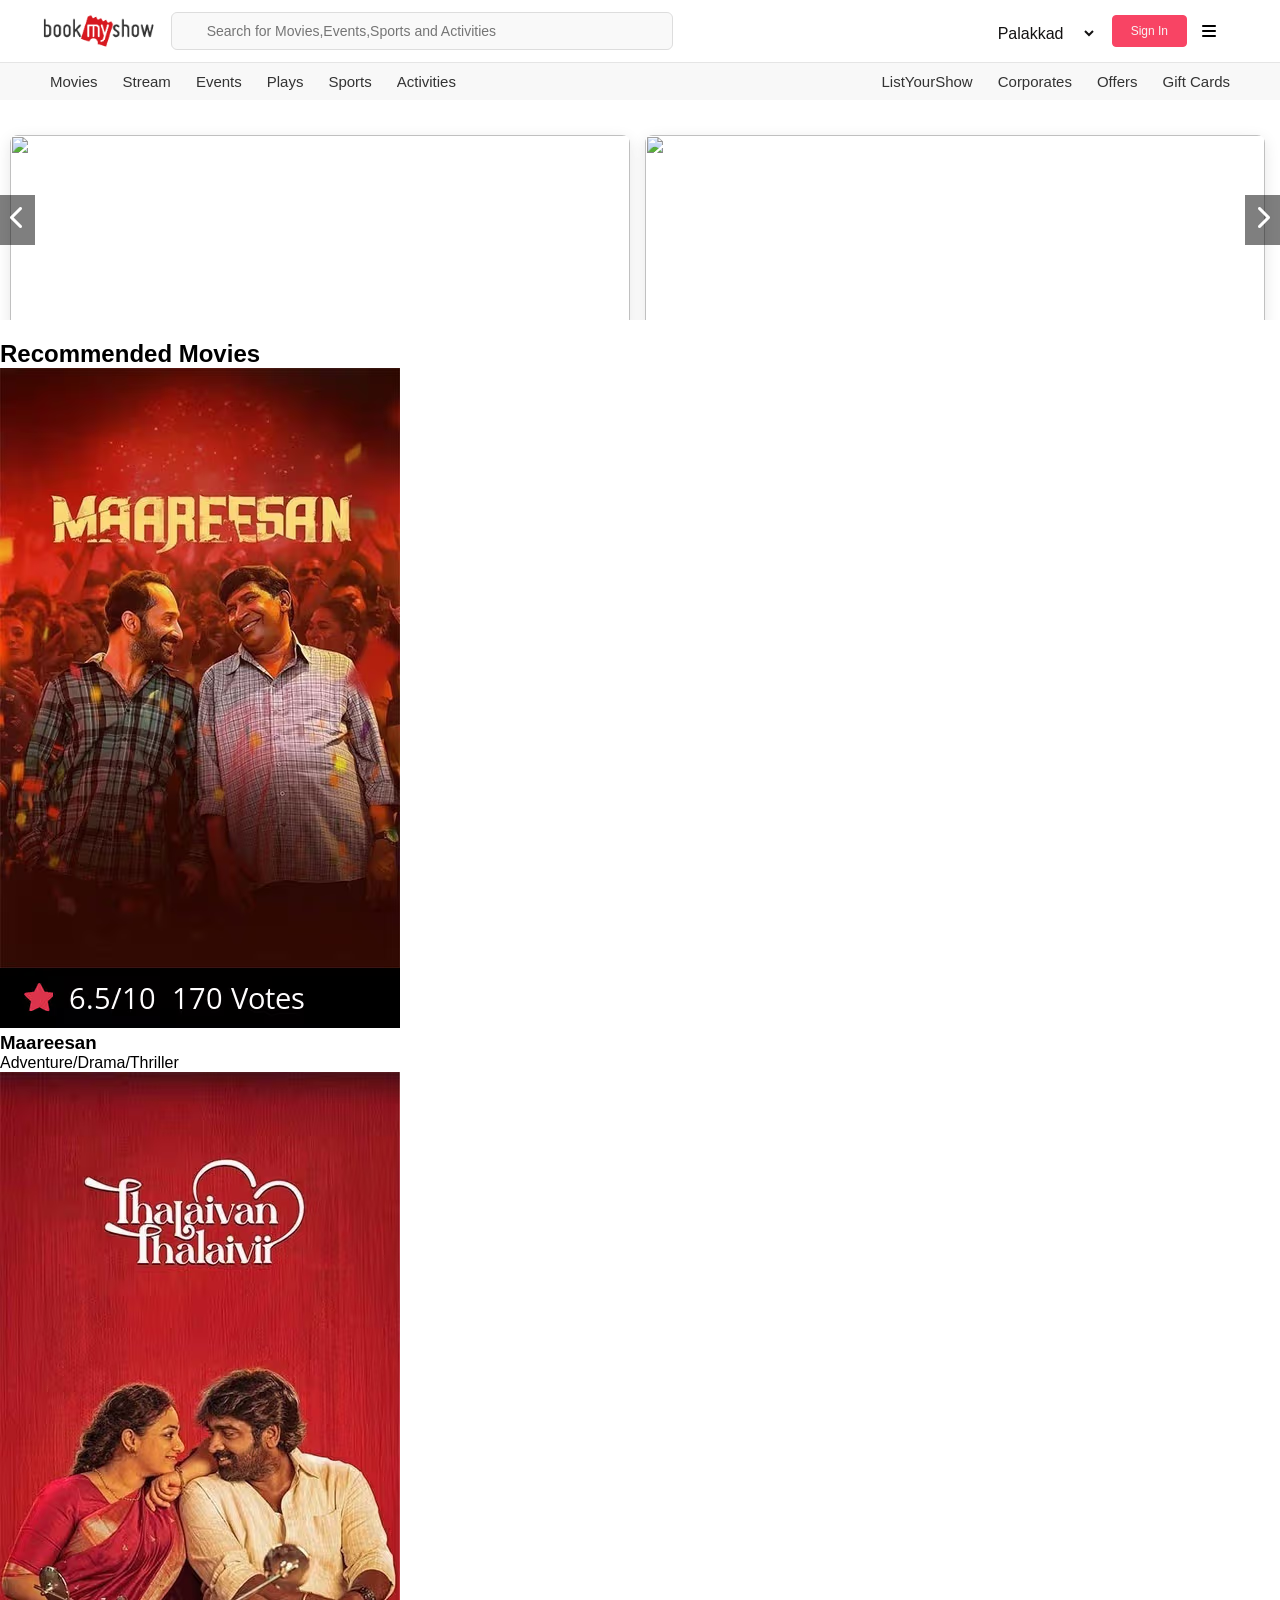
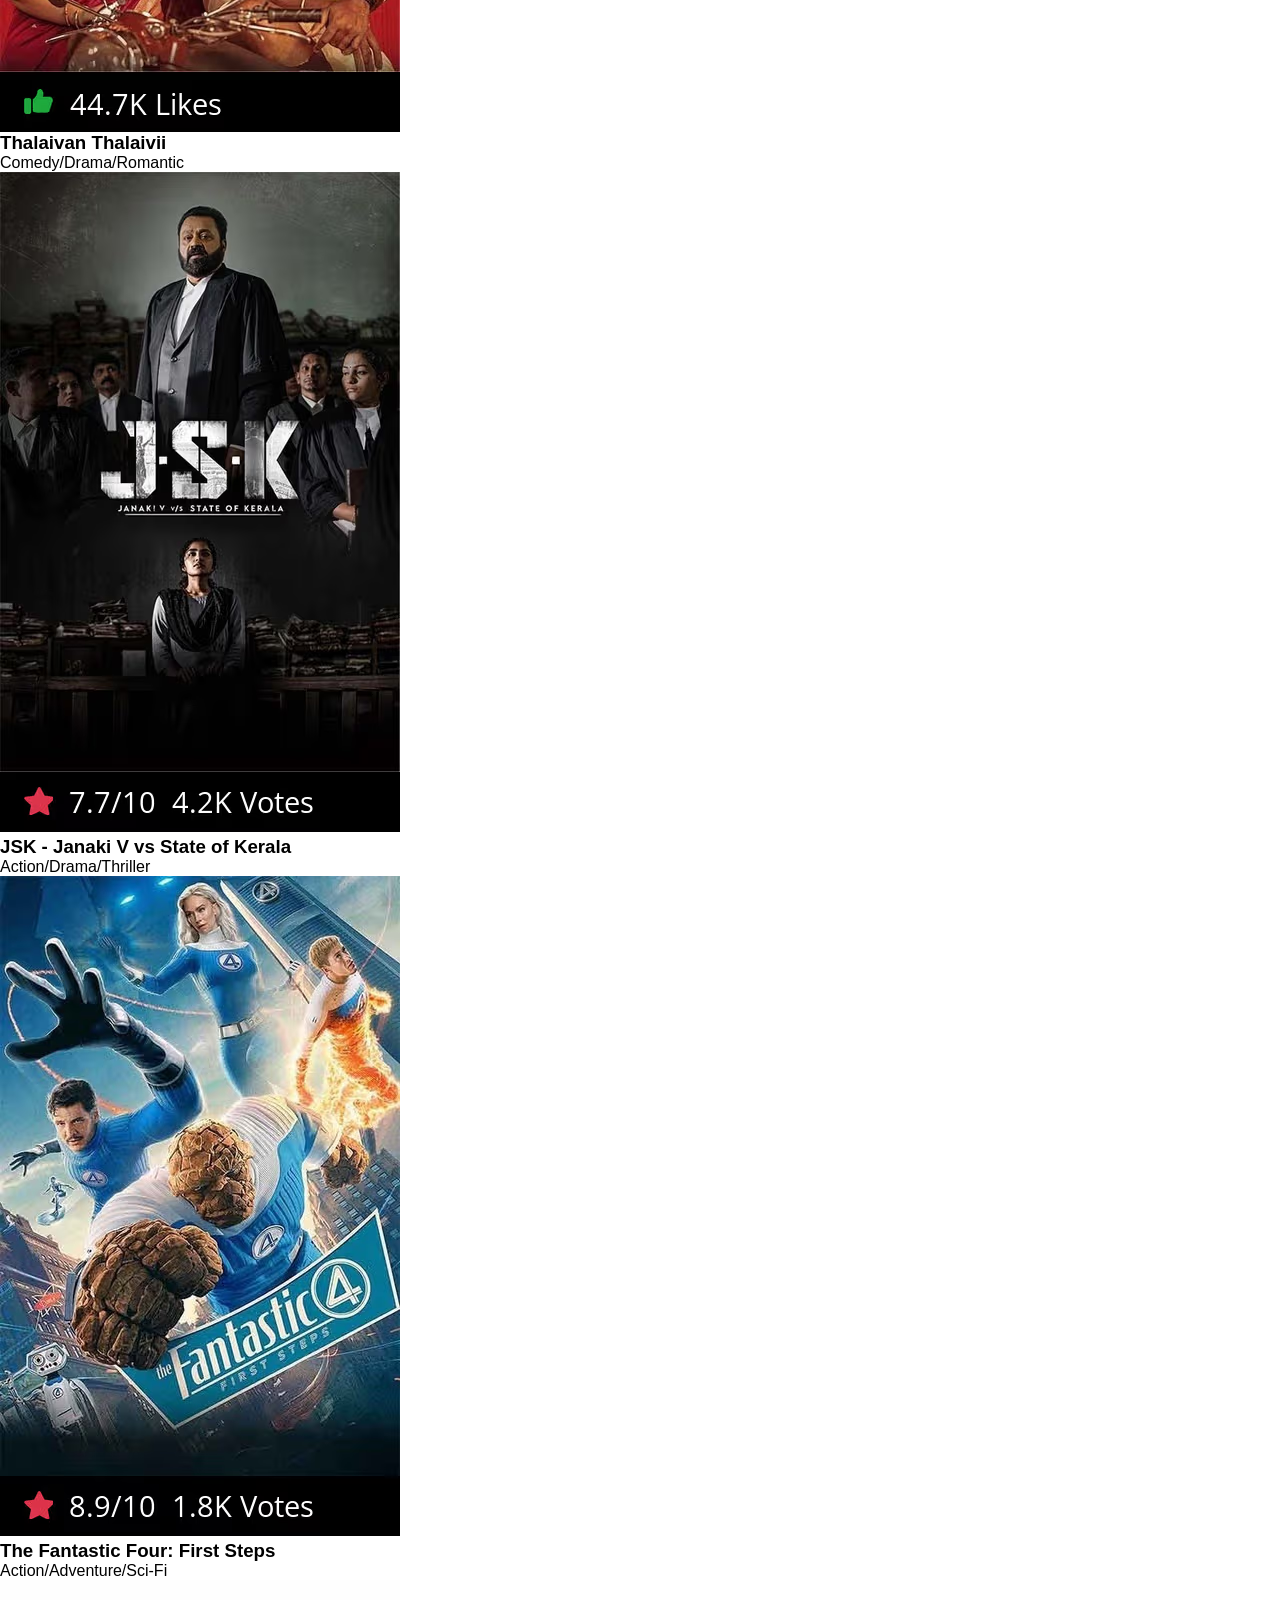
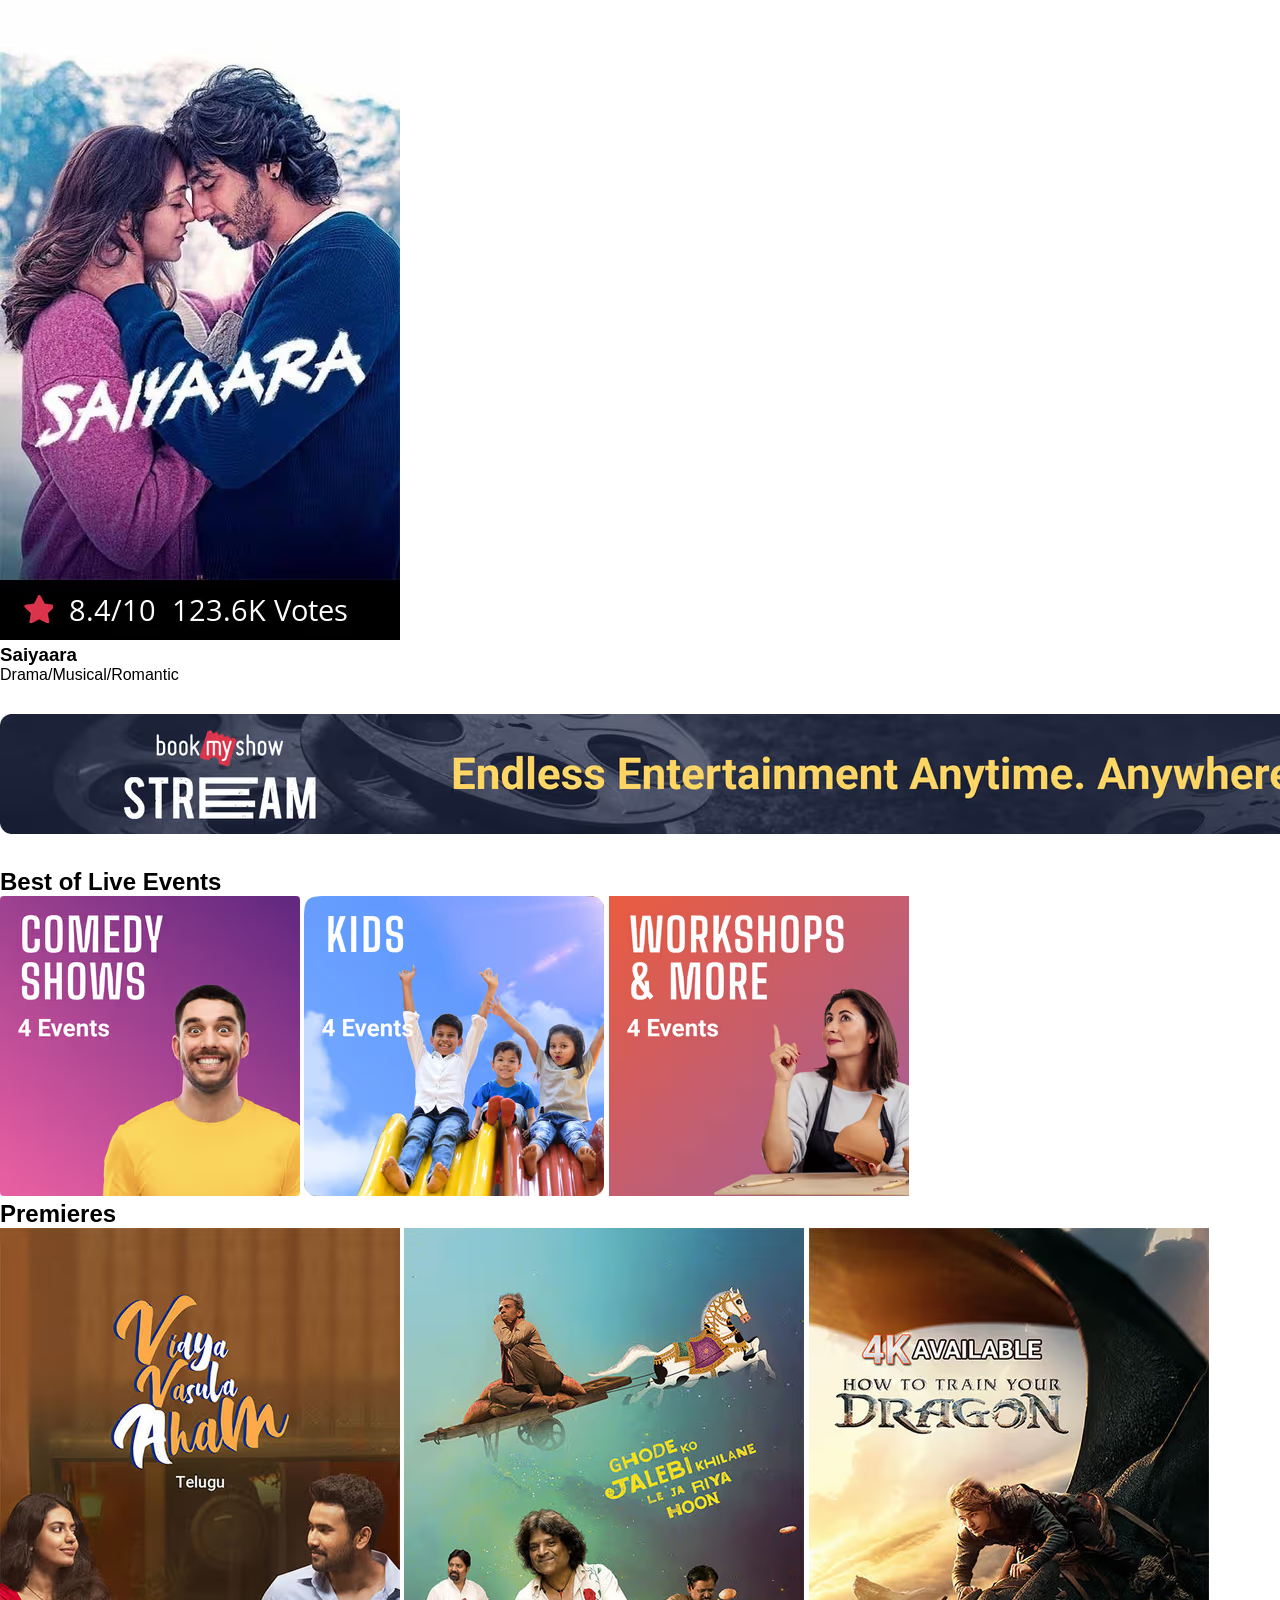
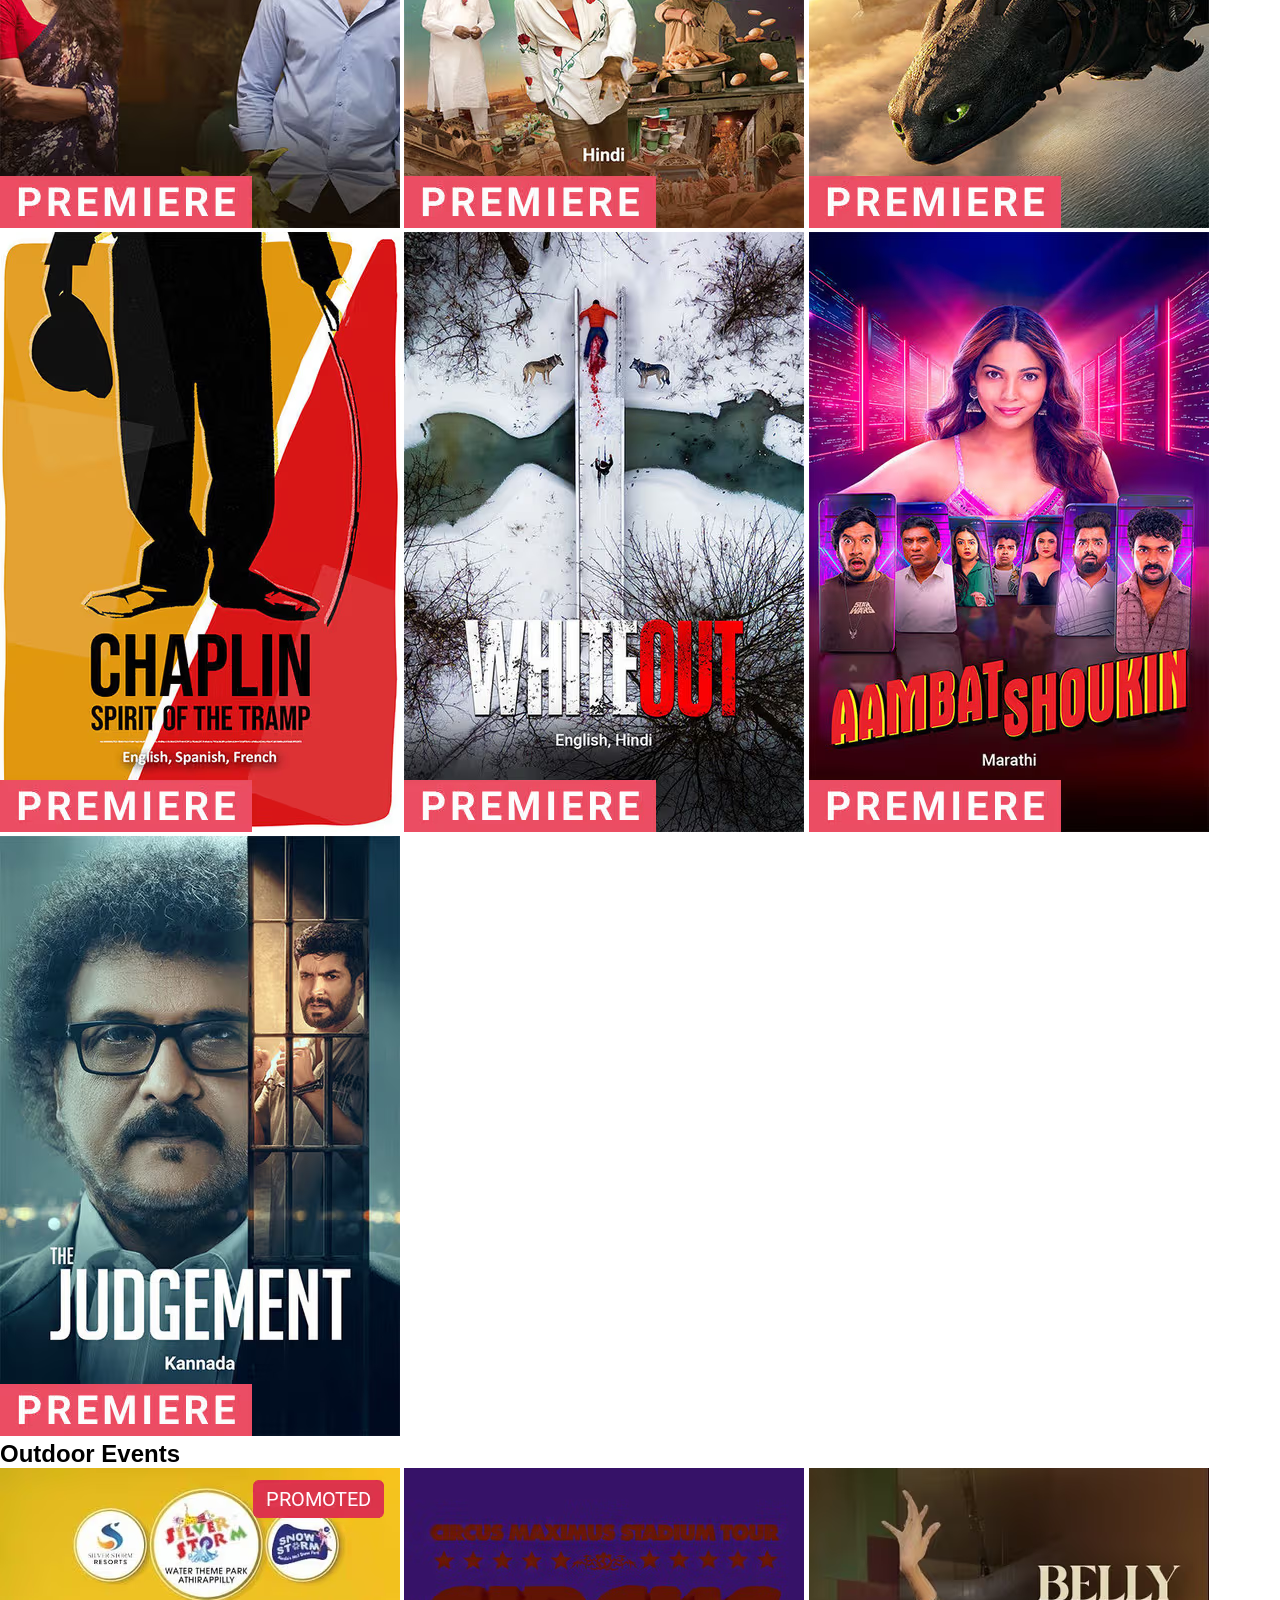
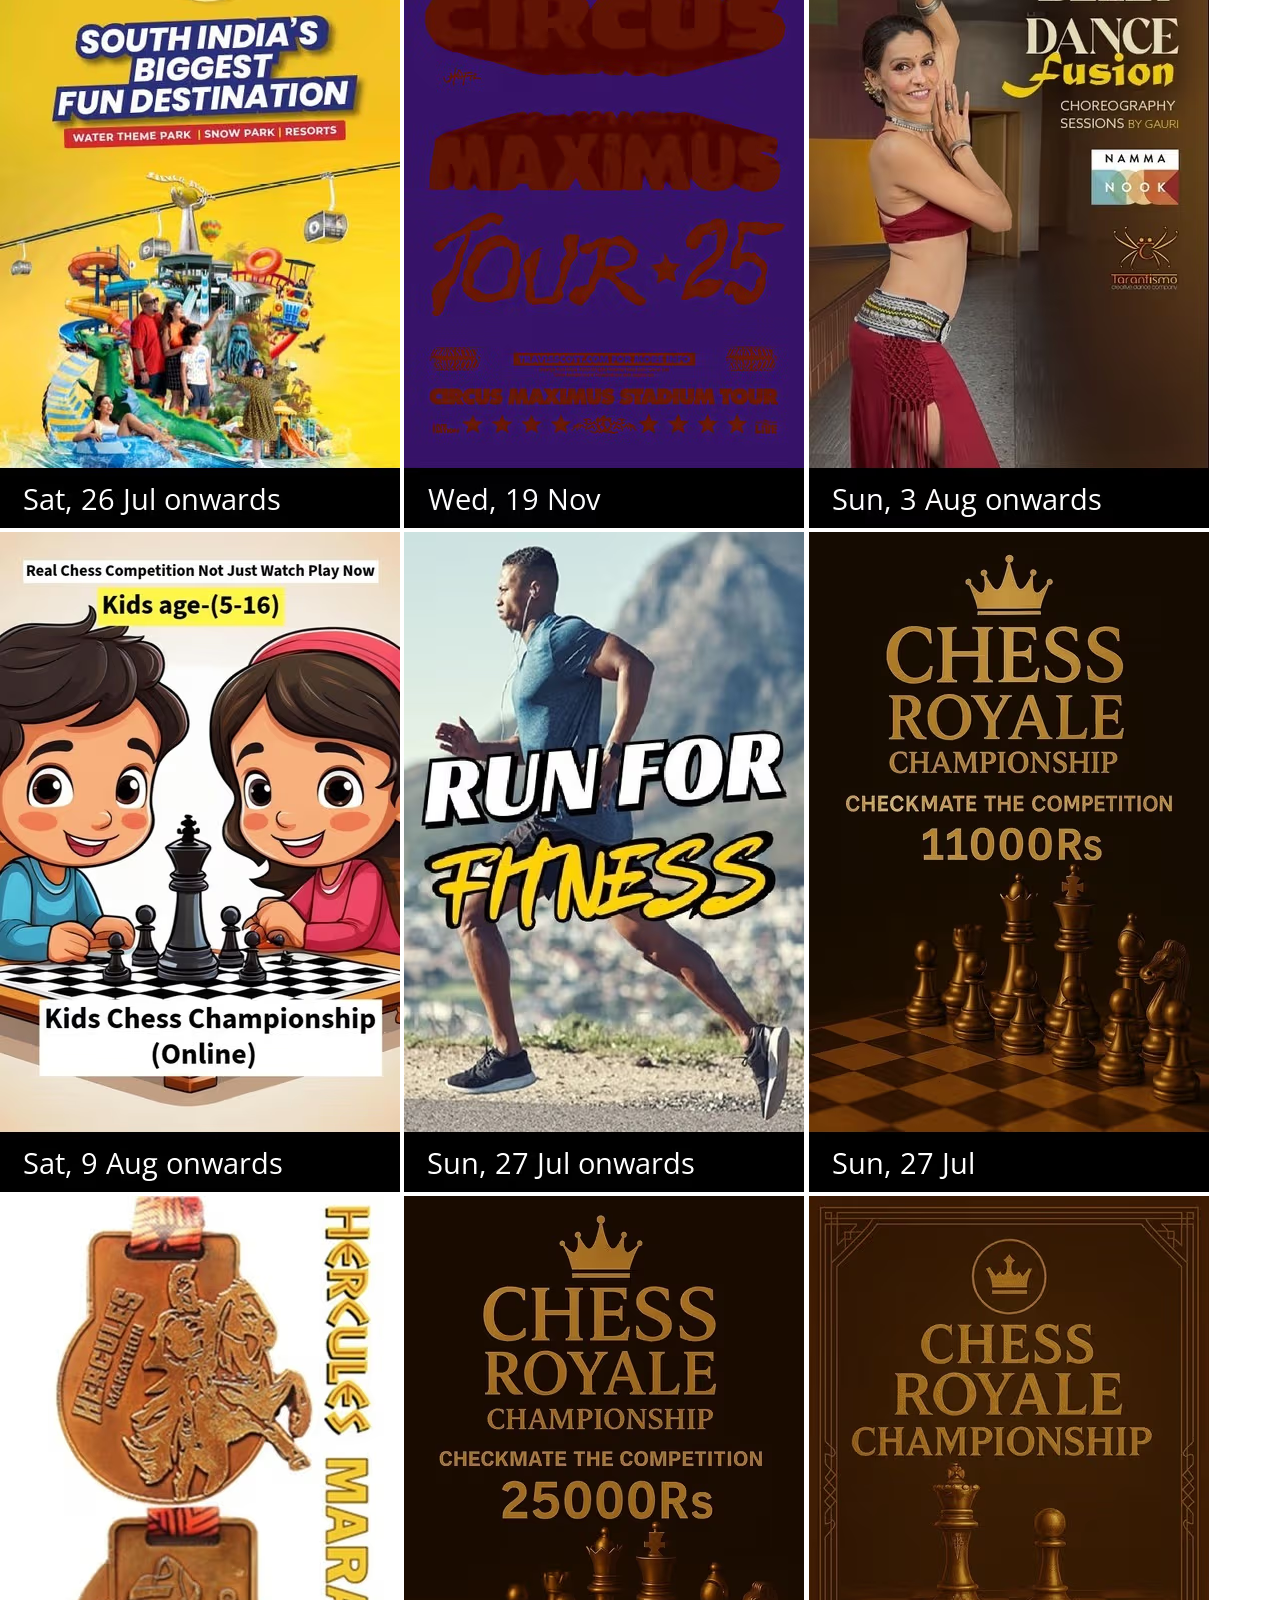
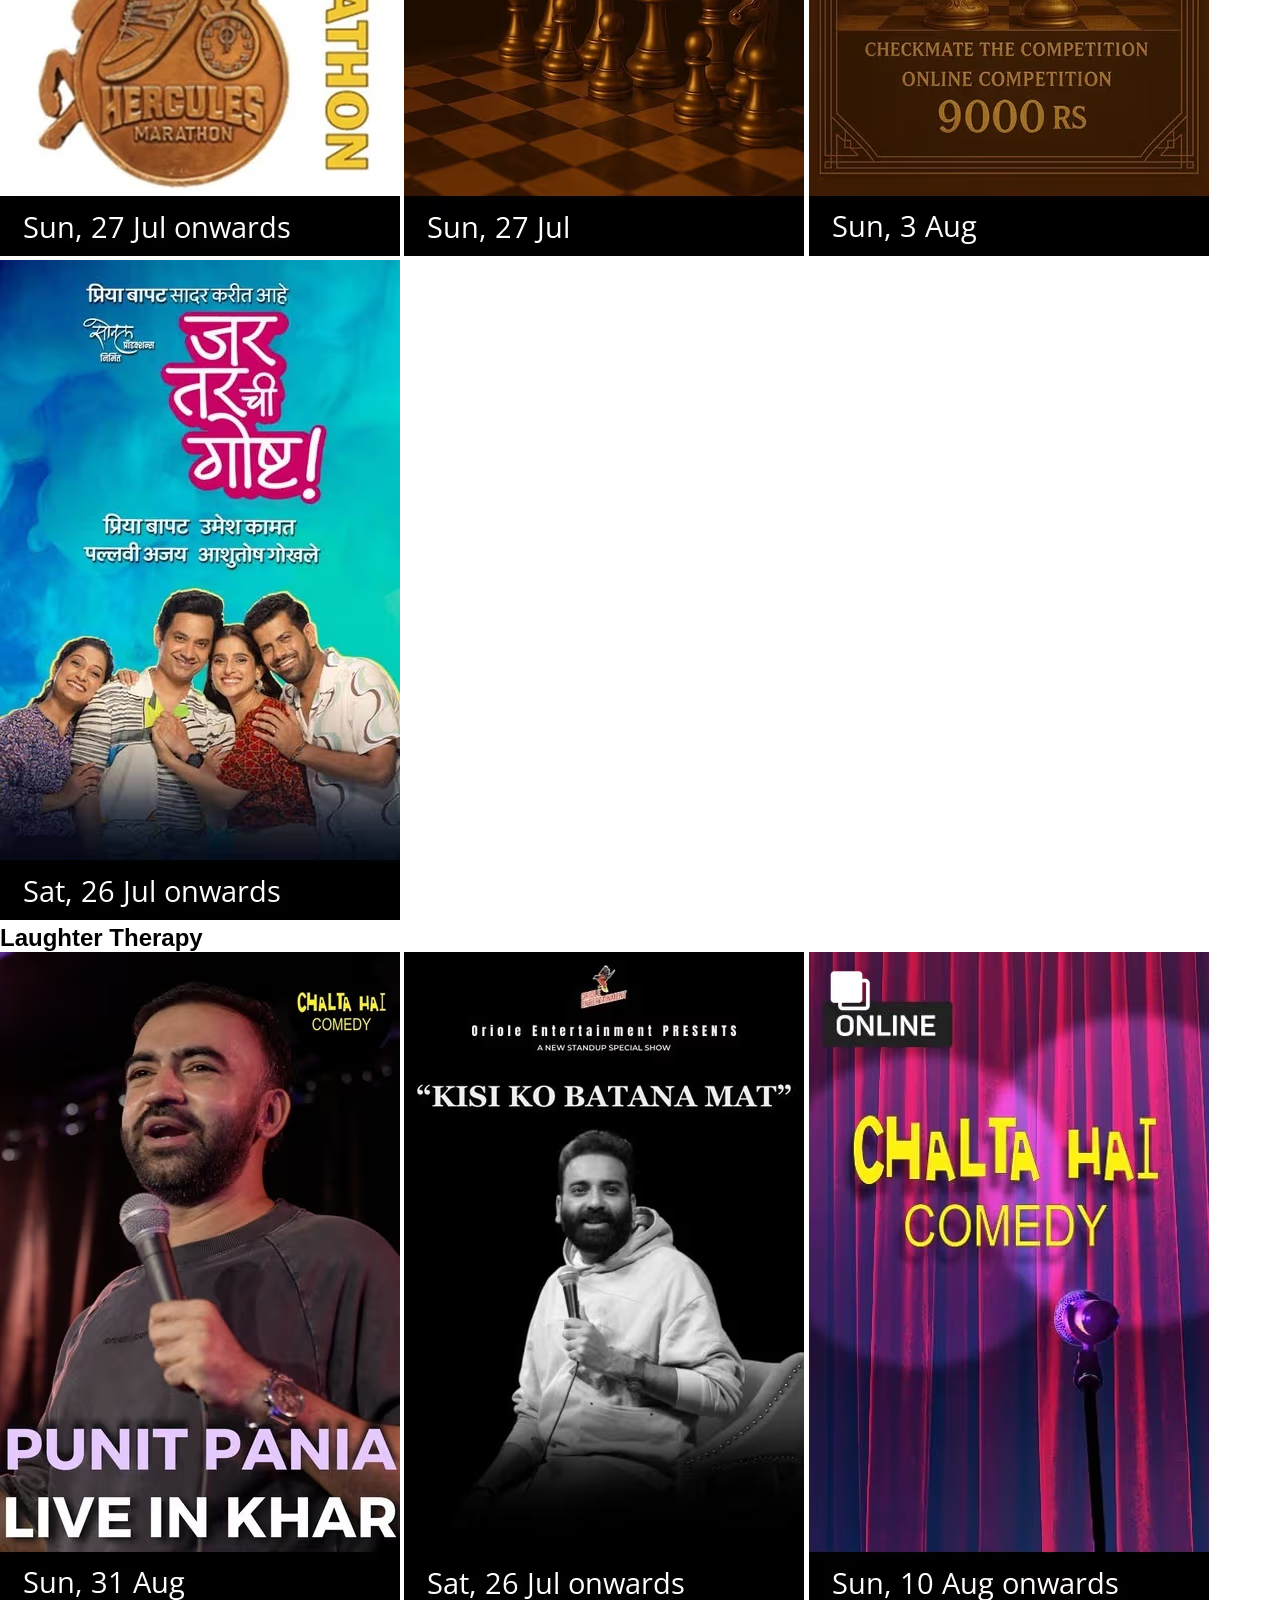
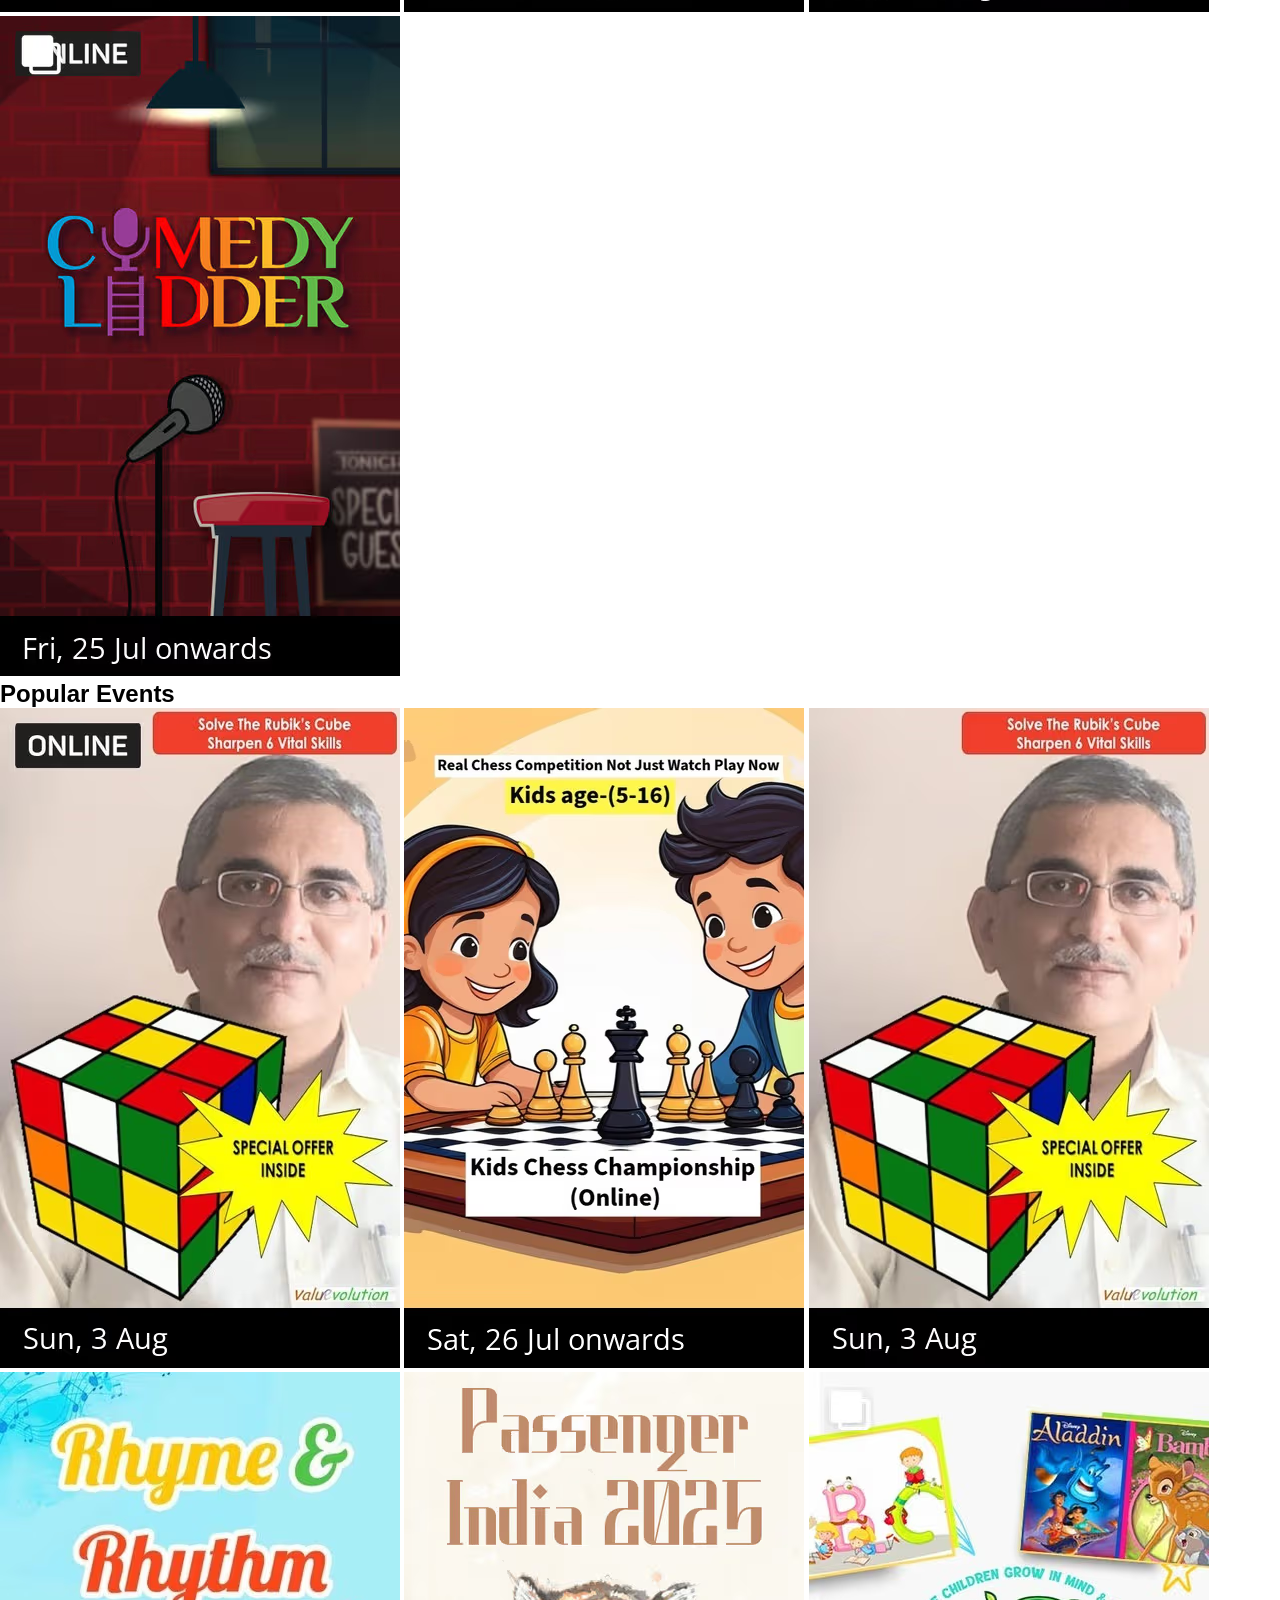
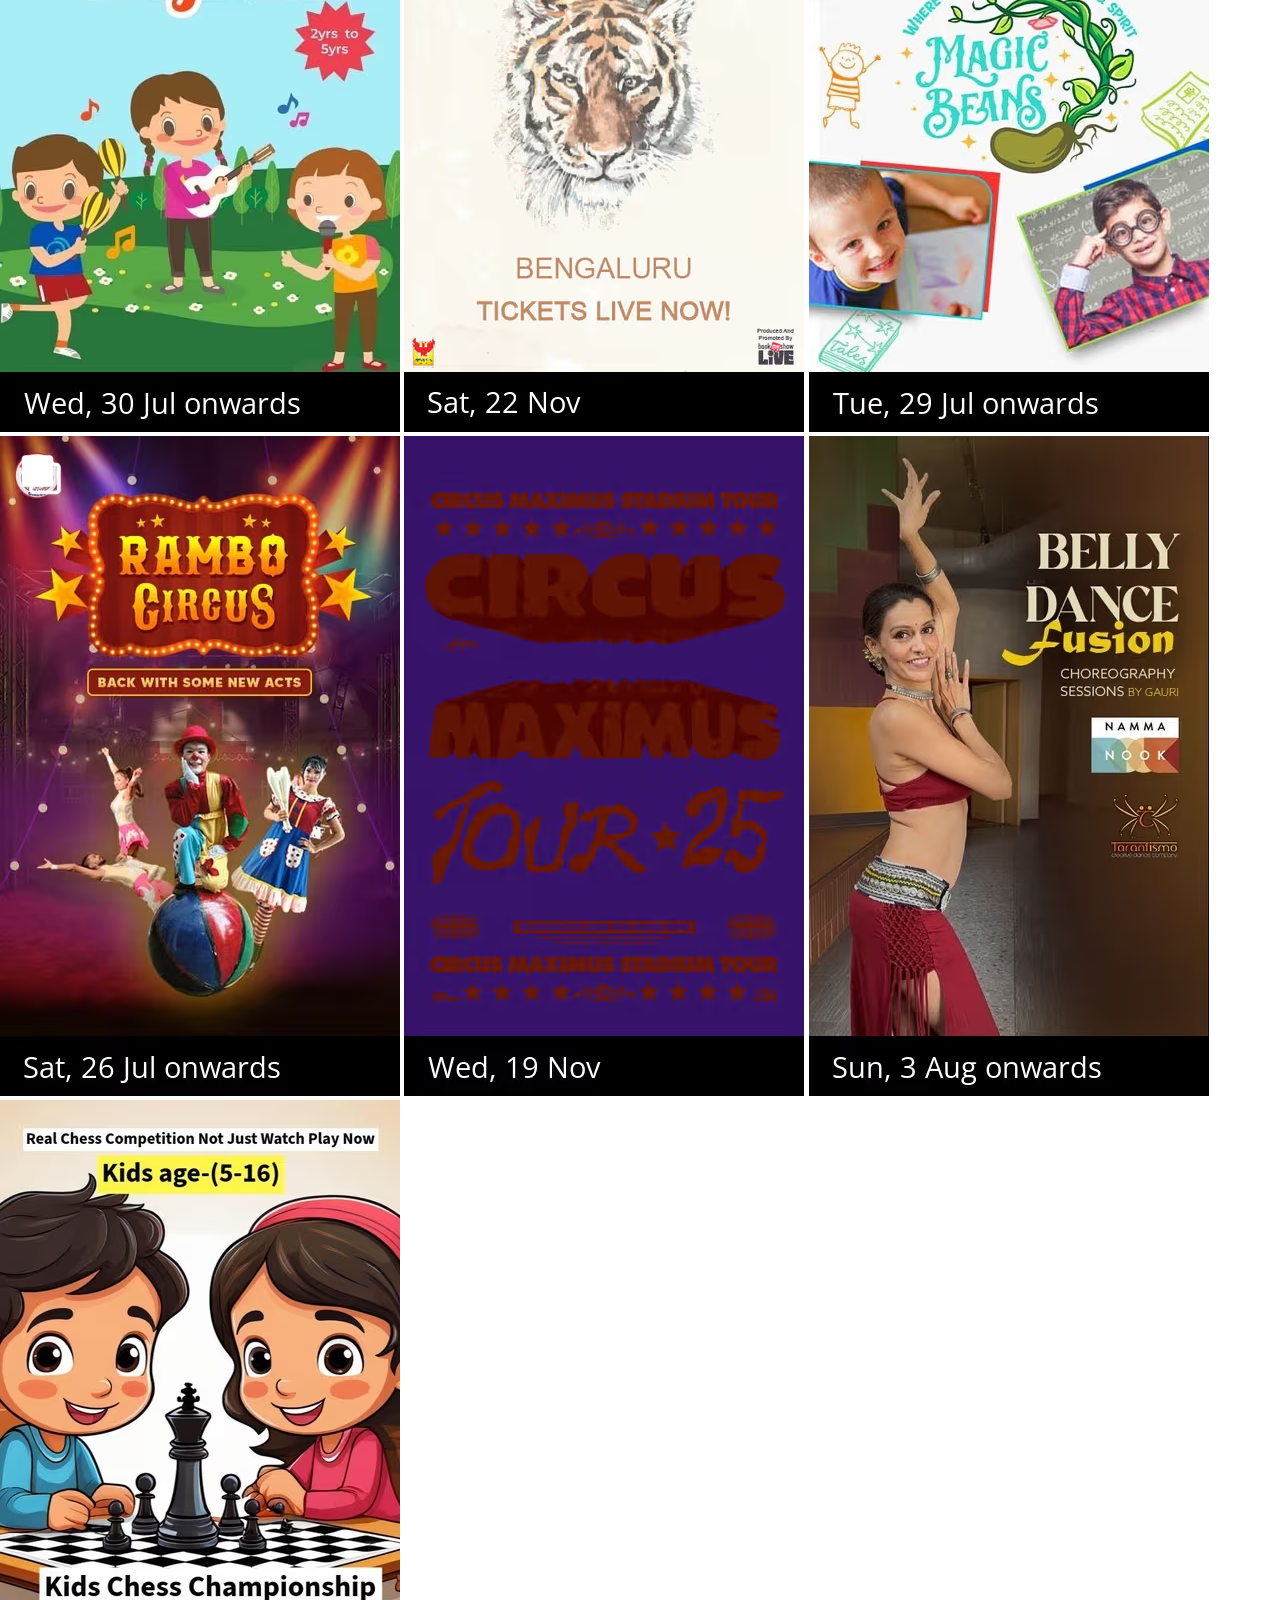
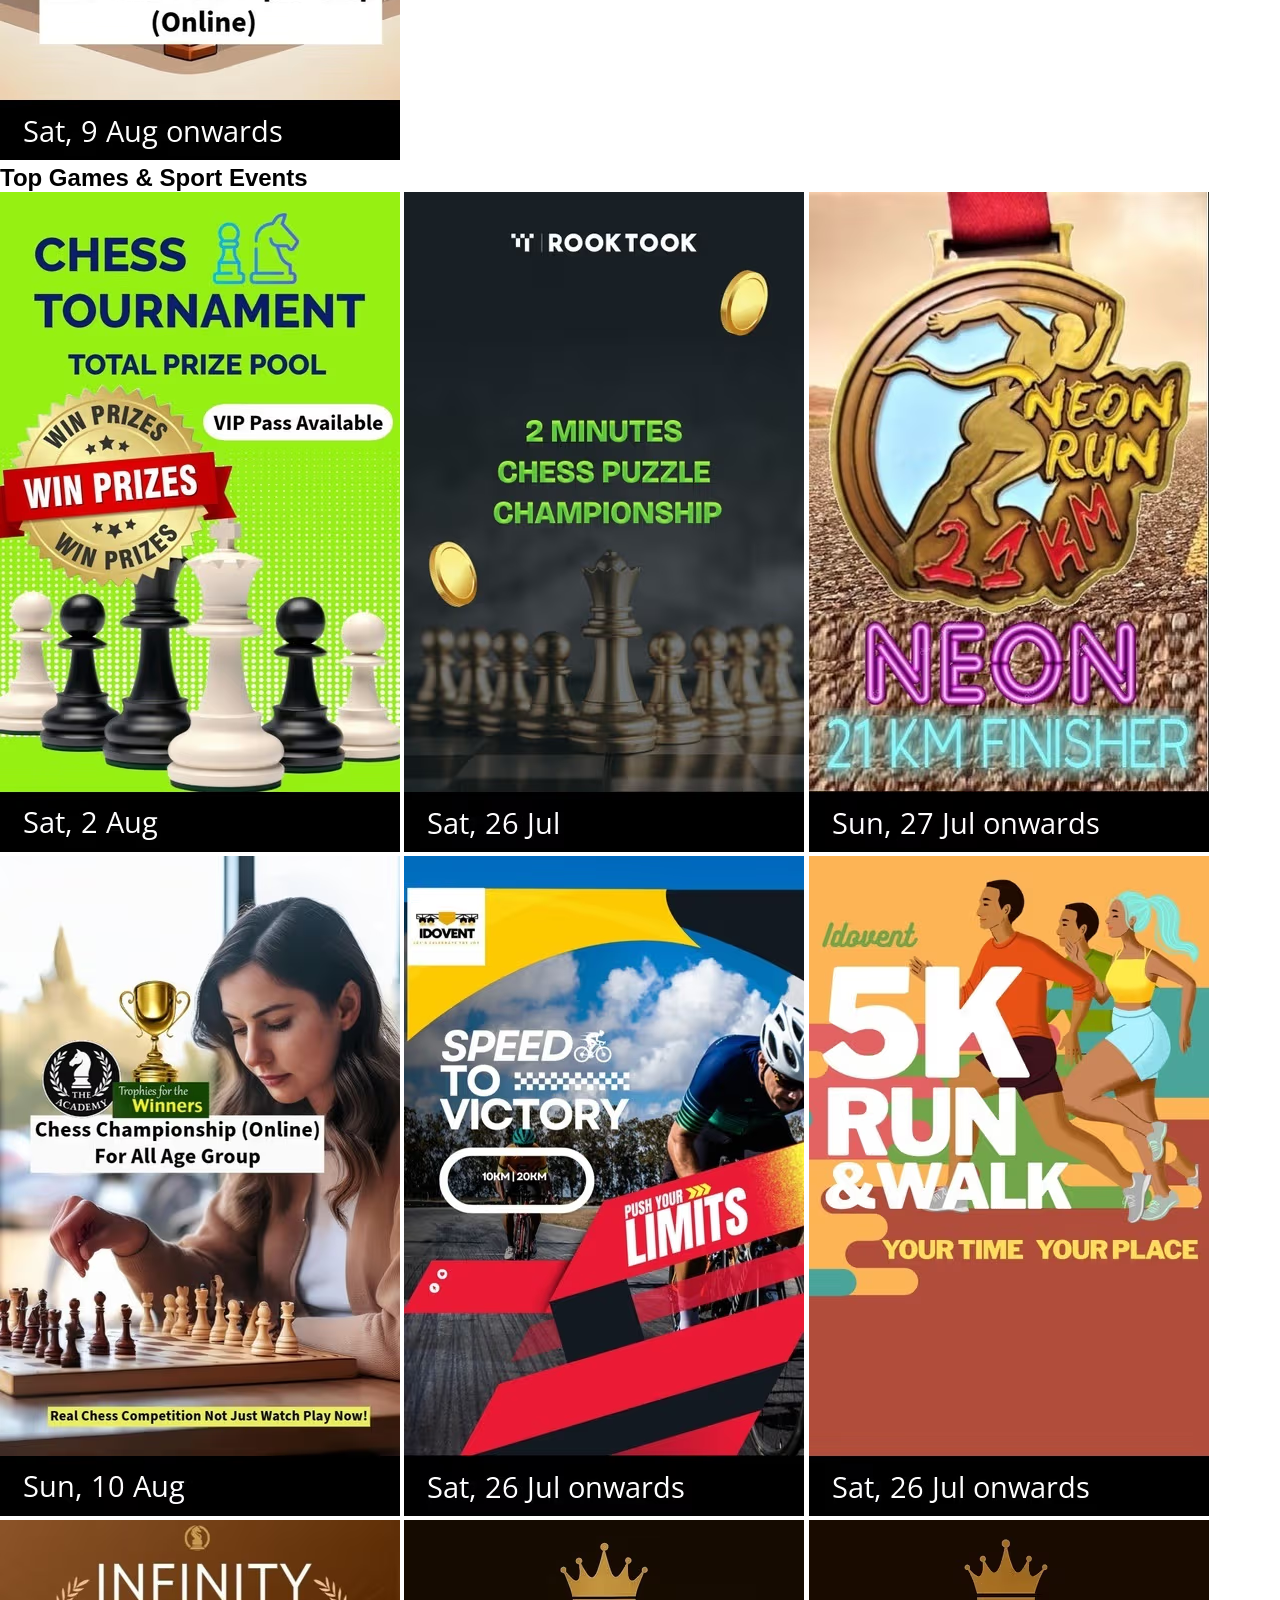
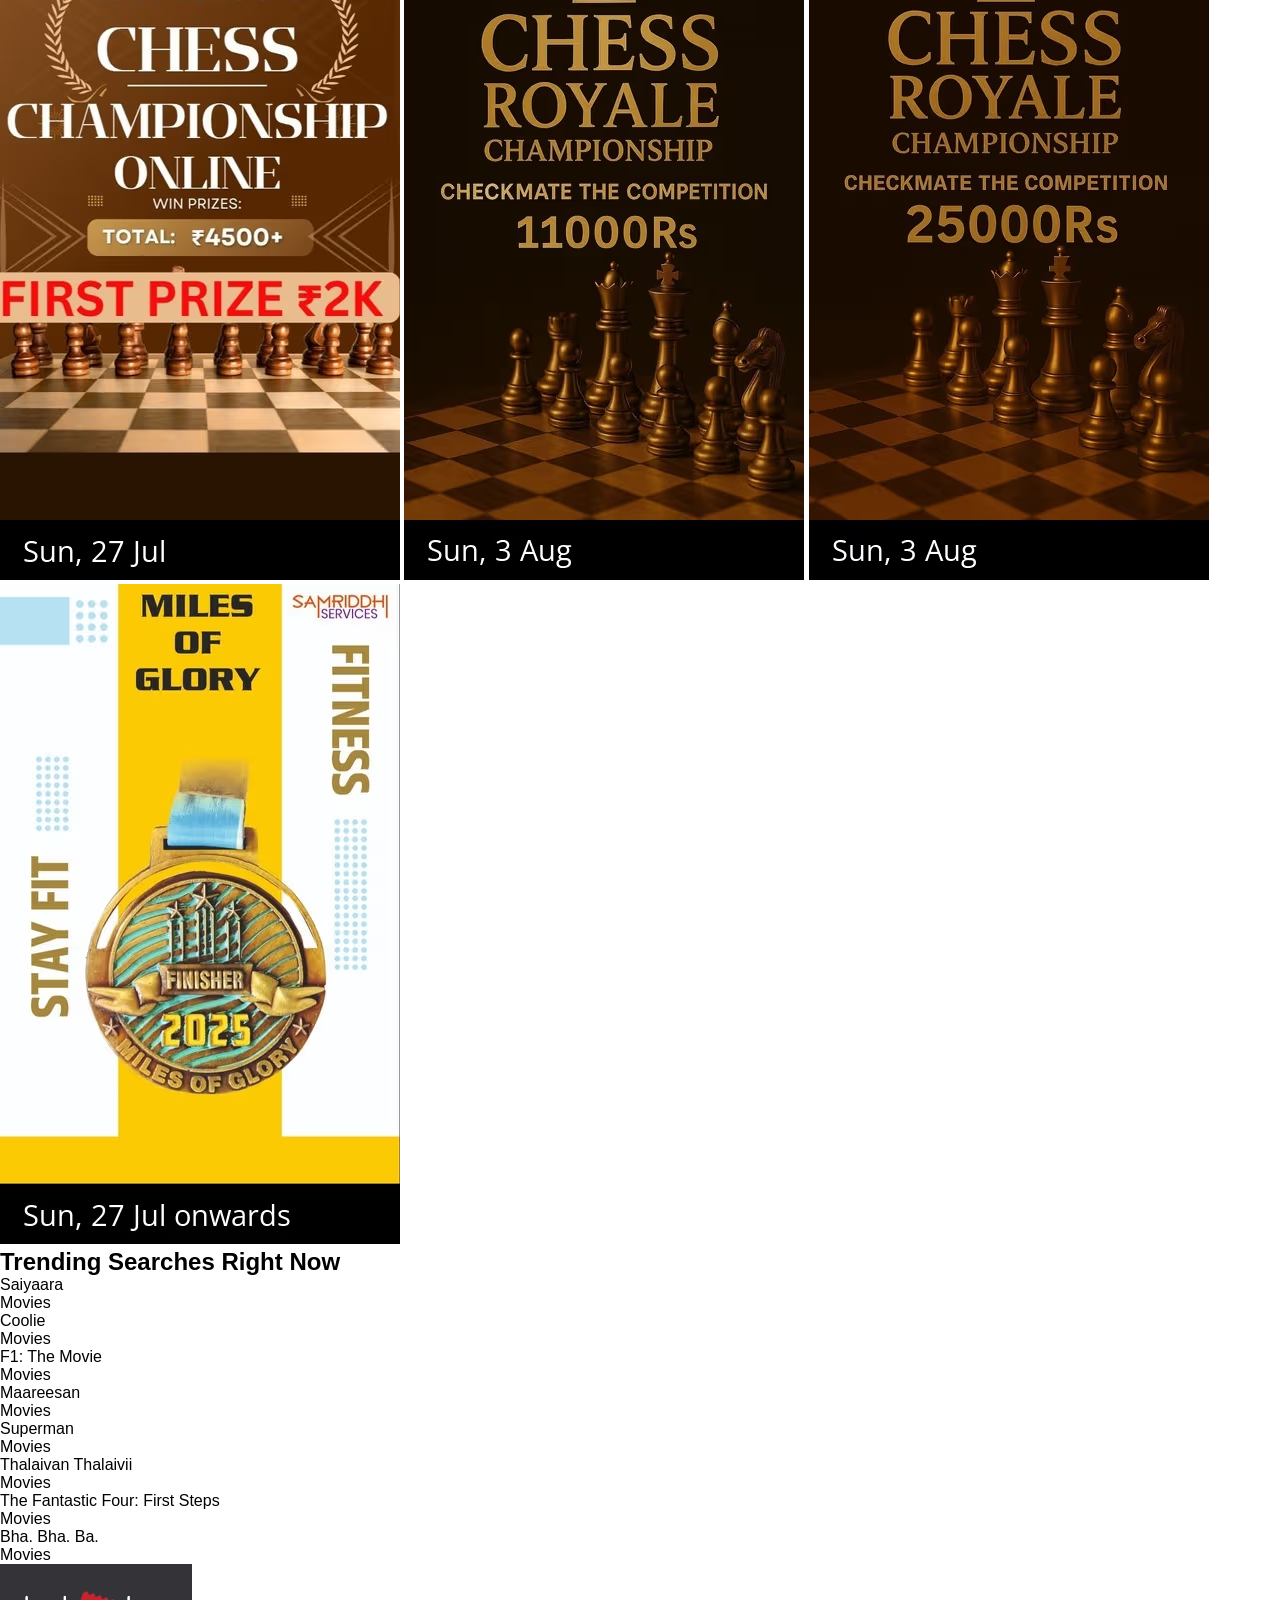
==== index.html @ 65c56406 "firstcommit" ====
<!DOCTYPE html>
<html lang="en">
<head>
    <meta charset="UTF-8">
    <meta name="viewport" content="width=device-width, initial-scale=1.0">
    <title>Document</title>
    <link rel="stylesheet" href="https://cdnjs.cloudflare.com/ajax/libs/font-awesome/6.5.1/css/all.min.css">

<link rel="stylesheet" href="style.css">
<!-- <style>
  img { max-width: 100%; height: auto; display: block; }
  body { overflow-x: hidden; }
</style> -->

</head>
<body>
   <nav class="nav_bar">
<div class="left"><img src="Screenshot 2025-07-25 135633.png"><input type="text" placeholder="Search for Movies,Events,Sports and Activities"></div>
<div class="right">
  <h1 class="location"><select>
    <option>Palakkad</option>
    <option>Pattambi</option>
    <option>Koppam</option>
    <option>Ottappalam</option>
    <option>Alathur</option>
    <option>Shoranur</option> 
    <option>Chittur</option>    
  </select></h1>
  <button>Sign In</button>
<div class="menu">
  <i class="fa-solid fa-bars"></i>
</div>

</div>
 </nav>
        <nav class="sec-nav">
          <div class="s-left">
            <p>Movies</p>
            <p>Stream</p>
            <p>Events</p>
            <p>Plays</p>
            <p>Sports</p>
            <p>Activities</p>
          </div>
          <div class="s-right">
            <p>ListYourShow</p>
            <p>Corporates</p>
            <p>Offers</p>
            <p>Gift Cards</p>
          </div>
            </nav>
            <div class="main">
              <!-- <img class="img1" src="./assets/new.avif" alt=""> -->
        <img class="img2" src="https://assets-in-gm.bmscdn.com/promotions/cms/creatives/1751370762290_goodwill.jpg">
          <img class="img3" src="https://assets-in-gm.bmscdn.com/promotions/cms/creatives/1744877848242_revplaycard1240x300.jpg">
         <button class="chevron-btn left"><i class="fa-solid fa-chevron-left"></i></button>
          <button class="chevron-btn right"><i class="fa-solid fa-chevron-right"></i></button>
          <div class="dots">
        <span class="dot active"></span>
    <span class="dot"></span>
    <span class="dot"></span>
          </div>
</div>
        
        </div>
<!--          
        <div class="container"> -->
          <h2>Recommended Movies</h2>
          <div class="card">
            <div class="movie-card">
       <a href="./second.html"><img class="m1"src="./assets/maareesan.avif" alt="Maareesan" ></a>
       <div class="rating"></div>
      <h3>Maareesan</h3>
      <p class="genre">Adventure/Drama/Thriller</p>
            </div>
            <div class="movie-card">
      <img class="t1"src="./assets/tt.avif" alt="Thalaivan Thalaivii">
      <div class="rating">
      <h3>Thalaivan Thalaivii</h3>
      <p class="genre">Comedy/Drama/Romantic</p>
    </div>
<div class="movie-card">
      <img src="./assets/jsk.avif" alt="JSK">
      <div class="rating">
      <h3>JSK - Janaki V vs State of Kerala</h3>
      <p class="genre">Action/Drama/Thriller</p>
    </div>
<div class="movie-card">
      <img src="./assets/F4.avif" alt="The Fantastic Four: First Steps">
      <div class="rating">
      <h3>The Fantastic Four: First Steps</h3>
      <p class="genre">Action/Adventure/Sci-Fi</p>
    </div>
<div class="movie-card">
      <img src="./assets/saiyaara.avif" alt="Saiyaara">
      <div class="rating">
      <h3>Saiyaara</h3>
      <p class="genre">Drama/Musical/Romantic</p>
    </div>
       
          </div>


        </div>
       <div class="banner">
      <img src="./assets/stream-leadin-web-.avif">
      </div>
       <div class="container">
        <h2>Best of Live Events</h2>
          <div class="card">
            <img src="./assets/comedy-shows.avif">
            <img src="./assets/kids-banner.avif">
            <img src="./assets/workshop-and-more.avif">
            </div>
        </div>
        <div class="Premieres">
          <h2>Premieres</h2>
          <div class="card">
        <img src="./assets/1.avif" alt="">
        <img src="./assets/2.avif" alt="">
        <img src="./assets/3.avif" alt="">
        <img src="./assets/4.avif" alt="">
        <img src="./assets/5.avif" alt="">
        <img src="./assets/6.avif" alt="">
        <img src="./assets/7.avif" alt="">
      </div>
          </div>
          <div class="Outdoor">
            <h2>Outdoor Events</h2>
            <div class="card">
              <img src="./assets/11.avif" alt="">
              <img src="./assets/12.avif" alt="">
              <img src="./assets/13.avif" alt="">
              <img src="./assets/14.avif" alt="">
              <img src="./assets/15.avif" alt="">
              <img src="./assets/16.avif" alt="">
              <img src="./assets/17.avif" alt="">
              <img src="./assets/18.avif" alt="">
              <img src="./assets/19.avif" alt="">
              <img src="./assets/20.avif" alt="">
            </div>
          </div>
        <div class="Laughter Therapy">
          <h2>Laughter Therapy</h2>
          <div class="card">
            <img src="./assets/21.avif" alt="">
            <img src="./assets/22.avif" alt="">
            <img src="./assets/23.avif" alt="">
            <img src="./assets/24.avif" alt="">
         </div>
       </div>
        <div class="Popular Events">
          <h2>Popular Events</h2>
          <div class="card">
        <img src="./assets/25.avif" alt="">
        <img src="./assets/26.avif" alt="">
        <img src="./assets/27.avif" alt="">
        <img src="./assets/28.avif" alt="">
        <img src="./assets/29.avif" alt="">
        <img src="./assets/30.avif" alt="">
        <img src="./assets/31.avif" alt="">
        <img src="./assets/12.avif" alt="">
        <img src="./assets/13.avif" alt="">
        <img src="./assets/14.avif" alt="">
       </div>
        </div>
        <div class="Top Games & Sport Events">
          <h2>Top Games & Sport Events</h2>
          <div class="card">
            <img src="./assets/32.avif" alt="">
            <img src="./assets/33.avif" alt="">
            <img src="./assets/34.avif" alt="">
            <img src="./assets/35.avif" alt="">
            <img src="./assets/36.avif" alt="">
            <img src="./assets/37.avif" alt="">
            <img src="./assets/38.avif" alt="">
          <img src="./assets/39.avif" alt="">
          <img src="./assets/40.avif" alt="">
          <img src="./assets/41.avif" alt=""></div>
        </div>
        <div class="trending">
  <h2>Trending Searches Right Now</h2>
  <div class="trending-grid">
    <div class="trend-card">
      <p class="title">Saiyaara</p>
      <p class="type">Movies</p>
    </div>
    <div class="trend-card">
      <p class="title">Coolie</p>
      <p class="type">Movies</p>
    </div>
    <div class="trend-card">
      <p class="title">F1: The Movie</p>
      <p class="type">Movies</p>
    </div>
    <div class="trend-card">
      <p class="title">Maareesan</p>
      <p class="type">Movies</p>
    </div>
    <div class="trend-card">
      <p class="title ">Superman</p>
      <p class="type">Movies</p>
    </div>
    <div class="trend-card">
      <p class="title">Thalaivan Thalaivii</p>
      <p class="type">Movies</p>
    </div>
    <div class="trend-card">
      <p class="title ">The Fantastic Four: First Steps</p>
      <p class="type">Movies</p>
    </div>
    <div class="trend-card">
      <p class="title">Bha. Bha. Ba.</p>
      <p class="type">Movies</p>
    </div>
  </div>
 <div class="footer">
  <img src="./assets/logo1.png" alt="">
  <div class="icon">
    <i class="fa-brands fa-facebook"></i>
     <i class="fa-brands fa-x-twitter"></i>
    <i class="fa-brands fa-instagram"></i>
    <i class="fa-brands fa-youtube"></i>
    <i class="fa-brands fa-linkedin"></i>
    <i class="fa-brands fa-pinterest-p"></i>
    </div>
 </div>
 </body>
</html>
---- style.css ----
*{
    margin: 0;
    padding: 0;
    font-family: Arial, Helvetica, sans-serif;
    overflow-x: hidden;
    /* overflow: hidden; */
}


 /* .nav_bar {
  display: flex;
  justify-content: space-around;
  align-items: center;
  background-color: white;
  padding: 10px 20px;
  color: rgb(30, 29, 29);
  font-family: Arial, sans-serif;
 
} */
 .nav_bar {
  display: flex;
  justify-content: space-between;
  align-items: center;
  padding: 12px 40px;
  background-color: #ffffff;
  border-bottom: 1px solid #e5e5e5;
}

/* .nav_bar .left {
  display: flex;
  align-items: center;
  gap: 15px;
  margin-top: 20px;
} */
.nav_bar .left {
  display: flex;
  align-items: center;
  gap: 15px;
}

/* .nav_bar .right{
    display: flex;
    margin-top: 20px;
} */
 .nav_bar .right {
  display: flex;
  align-items: center;
  gap: 20px;
}


/* .nav_bar .left img {
  height: 50px;
  cursor: pointer;
} */
 .nav_bar .left img {
  height: 35px;
  width: auto;
  cursor: pointer;
}

/* .nav_bar .left input {
  width: 350px;
  padding: 8px 12px;
  border-radius: 4px;
  border: 1px solid ;
  outline: none;
  font-size: 14px;
} */
 .nav_bar .left input {
  width: 450px;
  padding: 10px 15px 10px 35px;
  border: 1px solid #ddd;
  border-radius: 6px;
  outline: none;
  font-size: 14px;
  background: #f9f9f9 url('https://cdn-icons-png.flaticon.com/512/622/622669.png') no-repeat 10px center;
  background-size: 16px;
  transition: 0.3s;
}
/* .nav_bar .left input:focus {
  border-color: #f84464;
  background-color: #fff;
} */


.right p{
    max-lines: 22px;
    font-size:22px ;
}
/* .right button{
    margin-inline: 22px;
    width: 80px;
    height: 27px;
    border:none;
    border-radius: 2px;
    background-color: rgb(244,69,98);
    color: rgb(248, 245, 245);
    margin-top: 22px;
} */
 .nav_bar button {
  padding: 8px 18px;
  background-color: #f84464;
  font-size: 12px;
  color: rgb(247, 243, 243);
  border: 1px solid rgb(248, 68, 100);
  border-radius: 4px;
  text-align: center;
  cursor: pointer;
  transition: 0.3s;
  display: block;
}
/* .nav_bar button {
    color: rgb(255, 255, 255);
    background-color: rgb(248, 68, 100);
    font-size: 12px;
    height: 25px;
    line-height: 25px;
    width: 67px;
    text-align: center;
    border-radius: 4px;
    border: 1px solid rgb(248, 68, 100);
    display: block;
} */





  .nav_bar .right {
  display: flex;
  align-items: center;
  gap: 15px;
}

/* .nav_bar .right select {
  padding: 6px 10px;
  border-radius: 4px;
  border: 1px solid #ccc;
  font-size: 14px;
  outline: none;
} */
 .nav_bar select {
  border: none;
  font-size: 16px;
  font-weight: 500;
  background: transparent;
  cursor: pointer;
  color: #131212;
}



/* .nav_bar .right button:hover {
  background-color: #d73352;
} */
.nav_bar button:hover {
  background-color: #d6334e;
}


  /* .menu {
  display: flex;
  align-items: center;
  justify-content: center;
  width: 36px;
  height: 36px;
  border-radius: 6px;
  cursor: pointer;
  transition: background 0.3s ease;
} 

.menu i {
  font-size: 24px;
  color: #2c2c2c;
  line-height: 1;
}

.menu:hover {
  background: #f2f2f2;
} */
.menu{margin-right: 24px;
    display: flex;
    flex-direction: row;
    justify-content: center;
    align-items: center;
    position: relative;
    cursor: pointer;
}

 .sec-nav {
  display: flex;
  justify-content: space-between;
  align-items: center;
  background: #f8f8f8;
  padding: 10px 50px;
  font-size: 15px;
}

.s-left,
.s-right {
  display: flex;
  gap: 25px;
}

.sec-nav p {
  cursor: pointer;
  color: #333;
}

.sec-nav p:hover {
  color: #e50914;
  font-weight: bold;
}
.banner {
  width: 100%;
  margin: 30px 0;            
  justify-content: center;   
  align-items: center;
}
banner img {
  width: 90%;                
  max-width: 1240px;         
  box-shadow: 0 4px 10px rgba(0, 0, 0, 0.1); 
  cursor: pointer;
   border-radius: 12px;
  transition: transform 0.3s ease-in-out;
}
.banner img:hover {
  transform: scale(1.02);    
}
/* .main {
  display: flex;
  justify-content: center;
  gap: 10px;
  padding: 15px 0;
}

.main img {
  width: 600px;
  border-radius: 10px;
  cursor: pointer;
} */

.main {
  width: 100%;
  height: 200px;
  display: flex;
  flex-direction: row;  
  gap: 15px;               
  margin: 20px 0;
overflow:hidden;
position: relative;
  
}

.main img {
  width: 100%;              
  height: 200px;
  border-radius: 08px;      
  box-shadow: 0 4px 15px rgba(0, 0, 0, 0.1); 
  transition: transform 0.3s ease-in-out;
  margin-bottom: 10px;
  display: block;
  object-fit:cover;
  position: relative;


}

.main img:hover {
  transform: scale(1.02);   
}
.chevron-btn {
  position: absolute;
  top: 50%;
  transform: translateY(-50%);
  background: rgba(0, 0, 0, 0.5);
  border: none;
  color: white;
  font-size: 24px;
  padding: 10px;
  cursor: pointer;


  
 
}

.chevron-btn.left {
  left: 00px;
}

.chevron-btn.right {
  right: 0px;
}

.chevron-btn:hover {
  background: rgba(0, 0, 0, 0.8);
}
.img2 {
 margin-top: 15px;
    margin-left: 10px;
    height: 300px;
    width:1220;
    border-radius: 10px;
    animation-name: move;
    animation-duration: 2s;
    animation-delay: 1s;
    animation-iteration-count: 3;
    overflow: hidden;

}
.img3 {
    margin-top: 15px;
    height: 300px;
    width: 1220px;
    border-radius: 10px;
    overflow: hidden;
}



@keyframes move {
    0% {
        margin-top: 15px;
        margin-left: 10px;

    }

    50% {

        margin-top: 15px;
        margin-left: -1220px;


    }
     60% {

        margin-top: 15px;
        margin-left: -1220px;


    }
     70% {

        margin-top: 15px;
        margin-left: -1220px;


    }
     80% {

        margin-top: 15px;
        margin-left: 10px;


    }
     
     90% {

        margin-top: 15px;
        margin-left: 10px;


    }


    100% {

        margin-top: 15px;
        margin-left: 10px;


    }

}

.h2 {
    margin-top: 30px;
    margin-left: 40px;
    font-size: x-large;
    width: 300px;
}
.t1{
  display: flex;
}
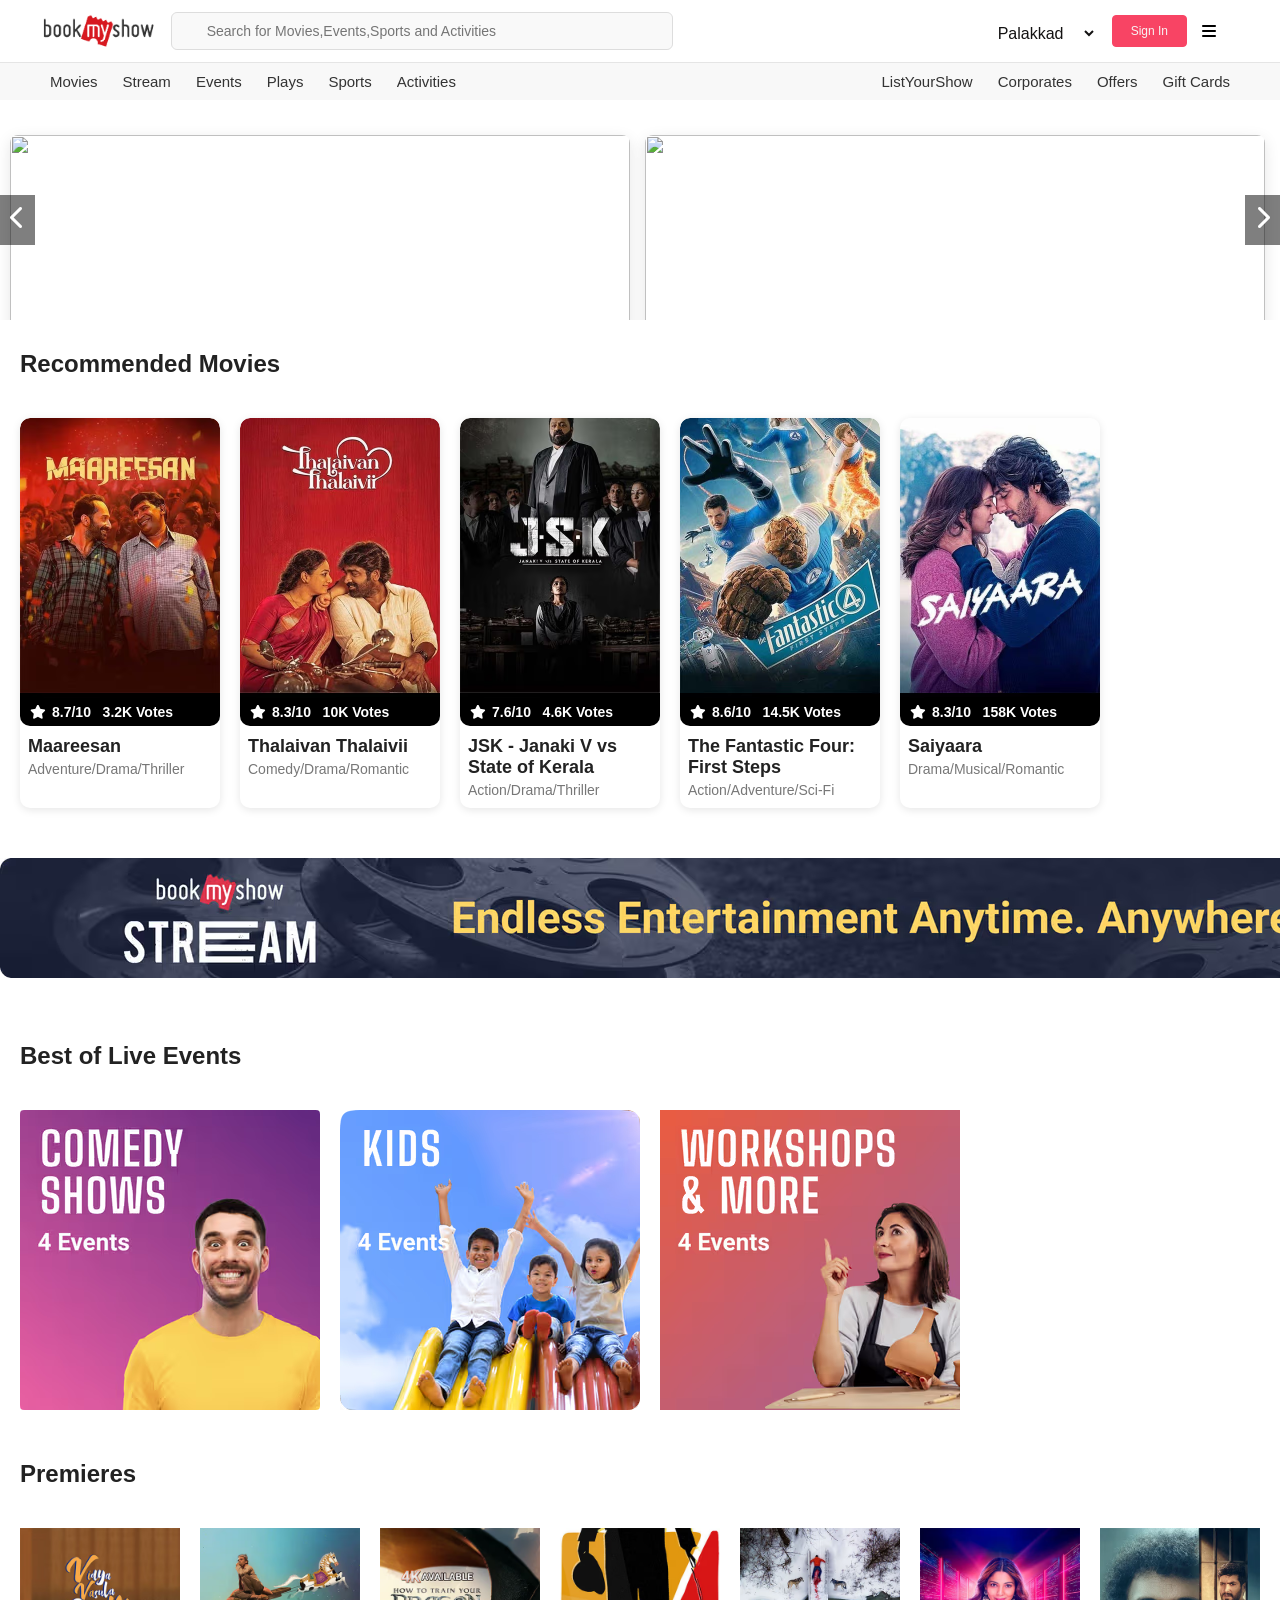
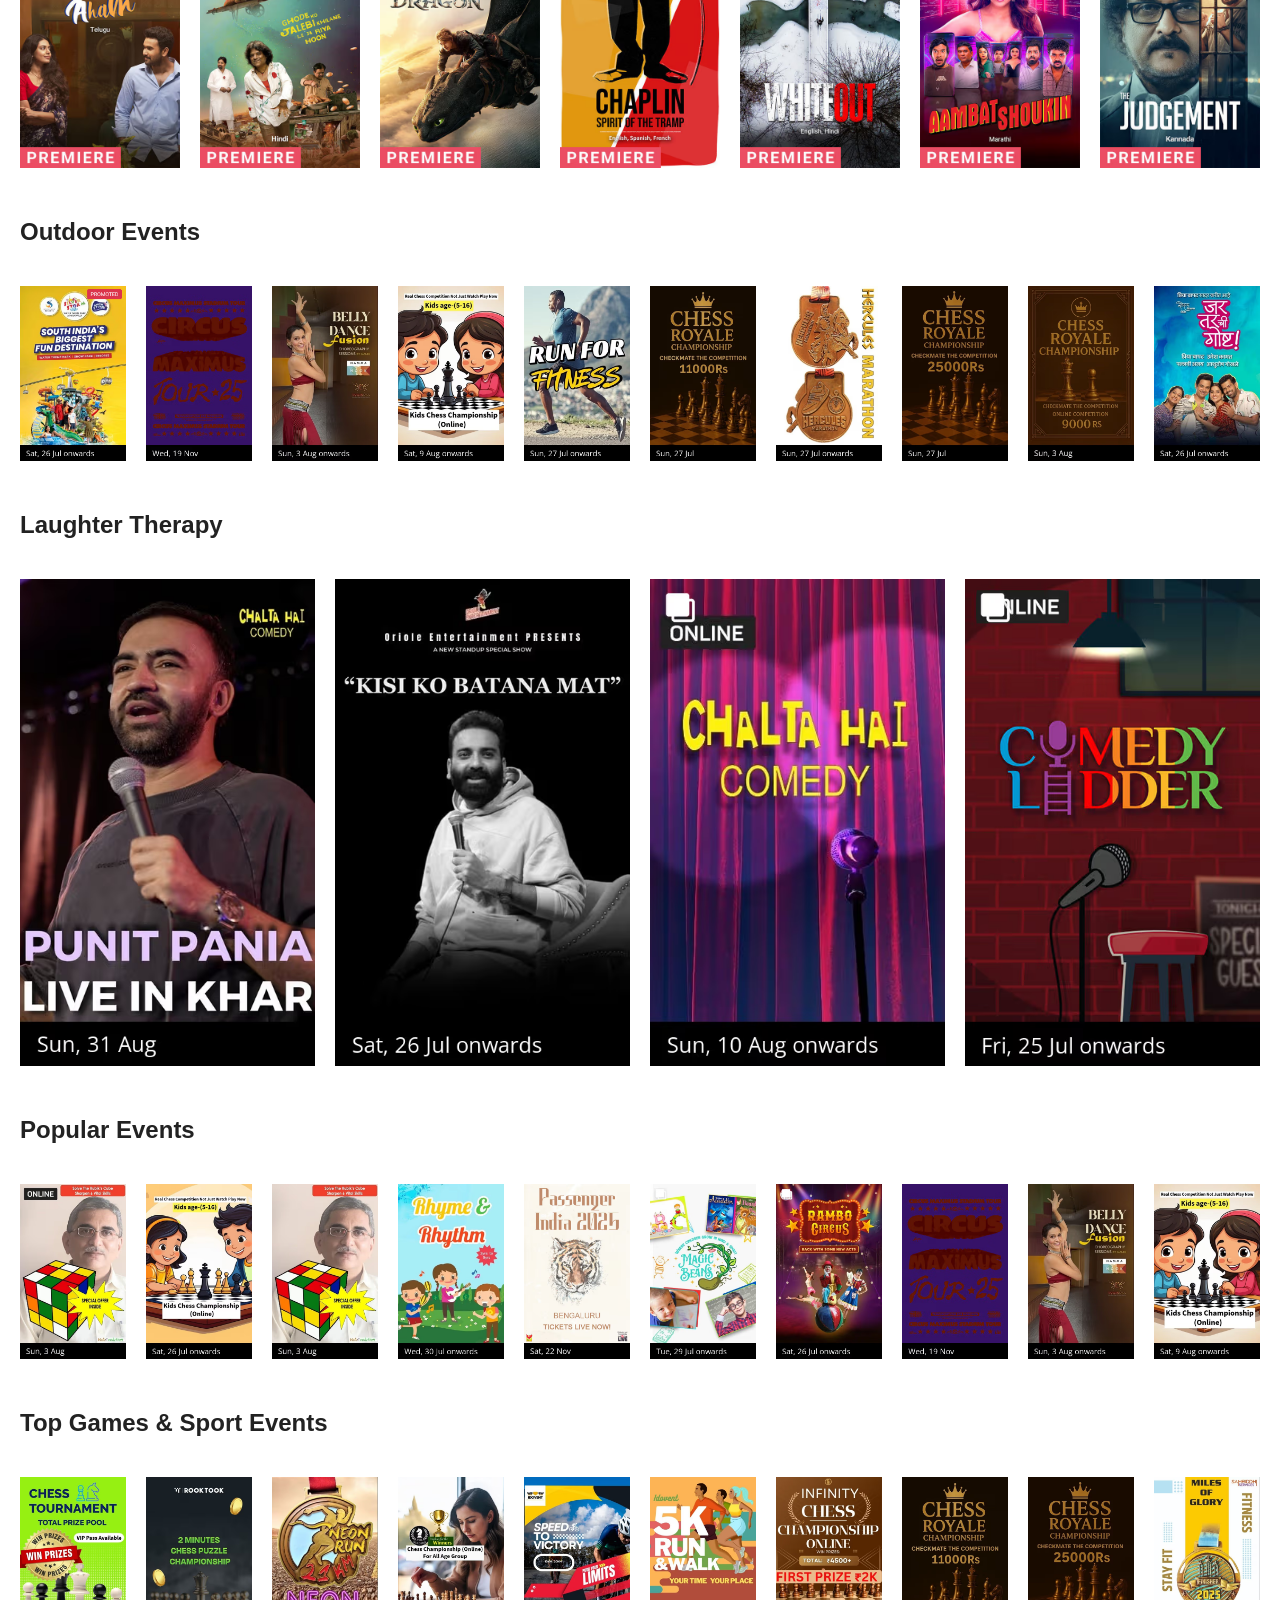
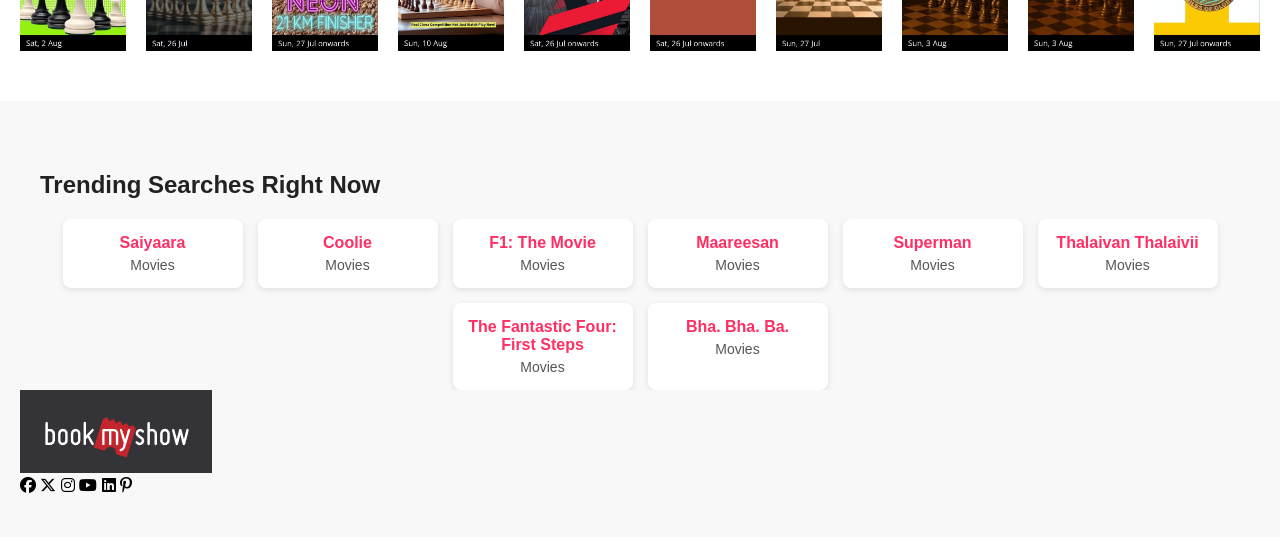
==== commit f0c78ad2: "secondpage" ====
--- a/index.html
+++ b/index.html
@@ -7,10 +7,7 @@
     <link rel="stylesheet" href="https://cdnjs.cloudflare.com/ajax/libs/font-awesome/6.5.1/css/all.min.css">
 
 <link rel="stylesheet" href="style.css">
-<!-- <style>
-  img { max-width: 100%; height: auto; display: block; }
-  body { overflow-x: hidden; }
-</style> -->
+
 
 </head>
 <body>
@@ -65,7 +62,7 @@
         </div>
 <!--          
         <div class="container"> -->
-          <h2>Recommended Movies</h2>
+          <!-- <h2>Recommended Movies</h2>
           <div class="card">
             <div class="movie-card">
        <a href="./second.html"><img class="m1"src="./assets/maareesan.avif" alt="Maareesan" ></a>
@@ -98,7 +95,45 @@
       <p class="genre">Drama/Musical/Romantic</p>
     </div>
        
-          </div>
+          </div> -->
+          <h2>Recommended Movies</h2>
+<div class="card">
+    <div class="movie-card">
+       <a href="./second.html"><img class="m1"src="./assets/maareesan.avif" alt="Maareesan" ></a>
+        <div class="rating"><i class="fa-solid fa-star"></i> 8.7/10 &nbsp; 3.2K Votes</div>
+        <h3>Maareesan</h3>
+        <p class="genre">Adventure/Drama/Thriller</p>
+    </div>
+
+    <div class="movie-card">
+        <img src="./assets/tt.avif" alt="Thalaivan Thalaivii">
+        <div class="rating"><i class="fa-solid fa-star"></i> 8.3/10 &nbsp; 10K Votes</div>
+        <h3>Thalaivan Thalaivii</h3>
+        <p class="genre">Comedy/Drama/Romantic</p>
+    </div>
+
+    <div class="movie-card">
+        <img src="./assets/jsk.avif" alt="JSK">
+        <div class="rating"><i class="fa-solid fa-star"></i> 7.6/10 &nbsp; 4.6K Votes</div>
+        <h3>JSK - Janaki V vs State of Kerala</h3>
+        <p class="genre">Action/Drama/Thriller</p>
+    </div>
+
+    <div class="movie-card">
+        <img src="./assets/F4.avif" alt="The Fantastic Four: First Steps">
+        <div class="rating"><i class="fa-solid fa-star"></i> 8.6/10 &nbsp; 14.5K Votes</div>
+        <h3>The Fantastic Four: First Steps</h3>
+        <p class="genre">Action/Adventure/Sci-Fi</p>
+    </div>
+
+    <div class="movie-card">
+        <img src="./assets/saiyaara.avif" alt="Saiyaara">
+        <div class="rating"><i class="fa-solid fa-star"></i> 8.3/10 &nbsp; 158K Votes</div>
+        <h3>Saiyaara</h3>
+        <p class="genre">Drama/Musical/Romantic</p>
+    </div>
+</div>
+
 
 
         </div>
--- a/style.css
+++ b/style.css
@@ -197,7 +197,10 @@
   font-size: 15px;
 }
 
-.s-left,
+.s-left {
+  display: flex;
+  gap: 25px;
+}
 .s-right {
   display: flex;
   gap: 25px;
@@ -246,7 +249,7 @@
   width: 100%;
   height: 200px;
   display: flex;
-  flex-direction: row;  
+  flex-direction: row;
   gap: 15px;               
   margin: 20px 0;
 overflow:hidden;
@@ -264,10 +267,7 @@
   display: block;
   object-fit:cover;
   position: relative;
-
-
-}
-
+}
 .main img:hover {
   transform: scale(1.02);   
 }
@@ -281,10 +281,6 @@
   font-size: 24px;
   padding: 10px;
   cursor: pointer;
-
-
-  
- 
 }
 
 .chevron-btn.left {
@@ -308,7 +304,7 @@
     animation-duration: 2s;
     animation-delay: 1s;
     animation-iteration-count: 3;
-    overflow: hidden;
+    overflow: none;
 
 }
 .img3 {
@@ -316,7 +312,7 @@
     height: 300px;
     width: 1220px;
     border-radius: 10px;
-    overflow: hidden;
+    overflow: none;
 }
 
 
@@ -376,12 +372,125 @@
 
 }
 
-.h2 {
+h2 {
+    font-size: 24px;
+    font-weight: 700;
+    margin: 30px 20px 20px;
+    color: #222;
+}
+
+.card {
+    display: flex;
+    gap: 20px;
+    padding: 20px;
+    overflow-x: hidden;
+}
+
+.movie-card {
+    width: 200px;
+    flex-shrink: 0;
+    background: #fff;
+    border-radius: 10px;
+    box-shadow: 0 2px 8px rgba(0,0,0,0.1);
+    transition: transform 0.3s ease;
+    cursor: pointer;
+}
+
+.movie-card:hover {
+    transform: scale(1.05);
+}
+
+.movie-card img {
+    width: 100%;
+    height: 280px;
+    object-fit: cover;
+    border-radius: 10px 10px 0 0;
+}
+
+.rating {
+    background: black;
+    color: white;
+    font-size: 14px;
+    font-weight: 600;
+    display: flex;
+    align-items: center;
+    gap: 6px;
+    padding: 6px 10px;
+    border-radius: 0 0 10px 10px;
+    margin-top: -4px;
+}
+
+.movie-card h3 {
+    font-size: 18px;
+    margin: 10px 0 4px 8px;
+    font-weight: bold;
+    color: #222;
+}
+
+.movie-card .genre {
+    font-size: 14px;
+    color: #777;
+    margin: 0 0 10px 8px;
+}
+
+/* .card::-webkit-scrollbar {
+    height: 8px;
+}
+.card::-webkit-scrollbar-thumb {
+    background: #ccc;
+    border-radius: 4px;
+}
+.card::-webkit-scrollbar-track {
+    background: #f2f2f2;
+} */
+
+
+.trending {
+    background: #f8f8f8;
+    padding: 40px 20px;
     margin-top: 30px;
-    margin-left: 40px;
-    font-size: x-large;
-    width: 300px;
-}
-.t1{
-  display: flex;
-}+}
+
+.trending h2 {
+    font-size: 24px;
+    font-weight: 700;
+    margin-bottom: 20px;
+    color: #222;
+    /* text-align: center; */
+}
+
+
+.trending-grid {
+    display: flex;
+    flex-wrap: wrap;
+    gap: 15px;
+    justify-content: center;
+}
+
+.trend-card {
+    width: 150px;
+    padding: 15px;
+    background: white;
+    border-radius: 8px;
+    box-shadow: 0px 2px 6px rgba(0,0,0,0.1);
+    text-align: center;
+    transition: transform 0.2s ease, box-shadow 0.2s ease;
+    cursor: pointer;
+}
+
+.trend-card:hover {
+    transform: translateY(-4px);
+    box-shadow: 0px 4px 12px rgba(0,0,0,0.15);
+}
+
+.trend-card .title {
+    color: #ff2e63;
+    font-size: 16px;
+    font-weight: 700;
+    margin-bottom: 5px;
+}
+.trend-card .type {
+    color: #555;
+    font-size: 14px;
+    font-weight: 500;
+}
